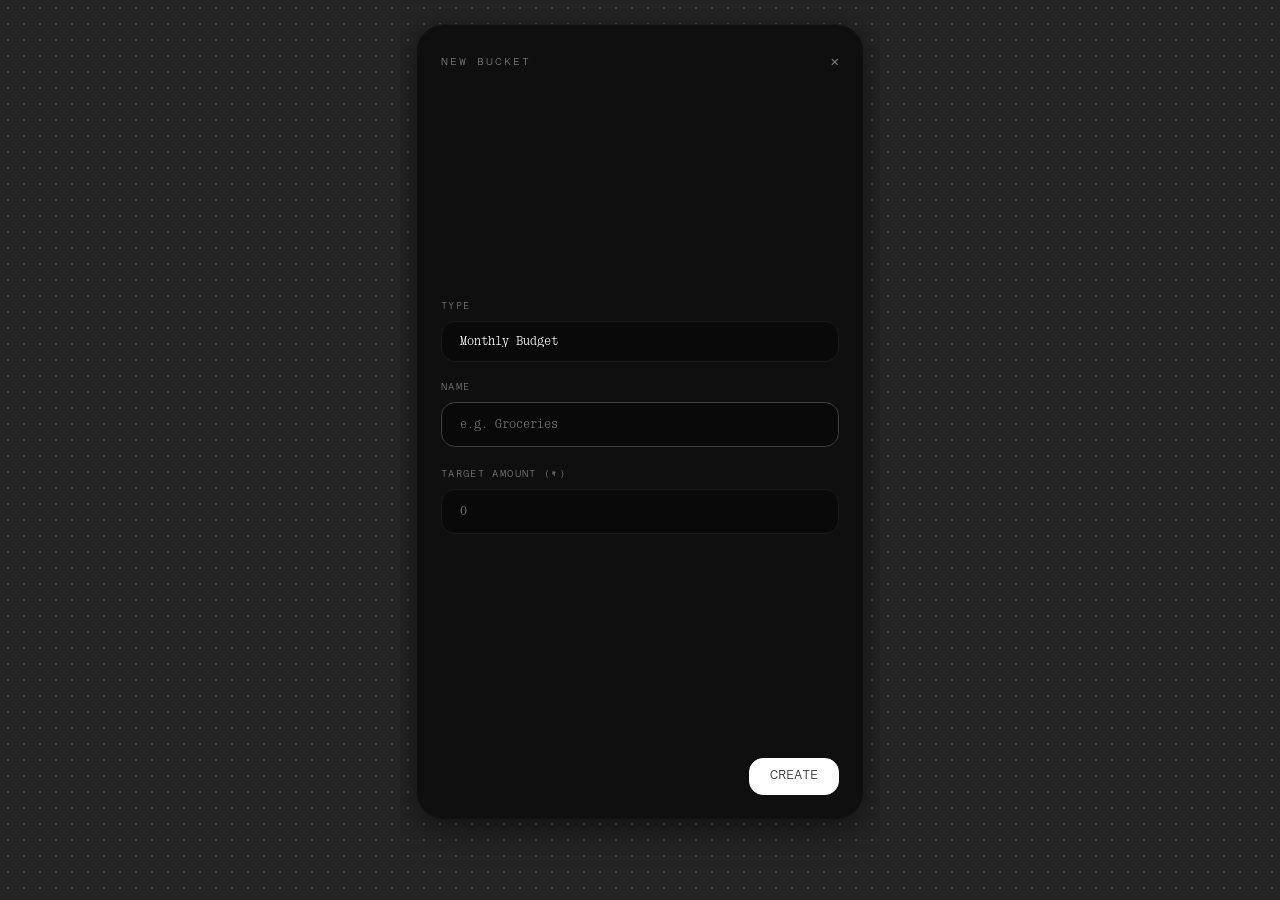
==== create-bucket.html @ 00c8c1e5 "first commit" ====
<!DOCTYPE html>
<html lang="en">
<head>
  <meta charset="UTF-8">
  <meta name="viewport" content="width=device-width, initial-scale=1.0, maximum-scale=1.0, user-scalable=no, viewport-fit=cover">
  <title>balance — create bucket</title>
  <link rel="stylesheet" href="/style.css">
</head>
<body>
  <div class="grid-overlay" aria-hidden="true"></div>

  <div class="app-layout">
    <section class="overlay static-page active incoming">
      <div class="overlay-header">
        <span class="overlay-title">NEW BUCKET</span>
        <a href="/index.html" class="overlay-close" style="text-decoration: none;">✕</a>
      </div>

      <div class="overlay-body">
        <div class="bucket-field-group">
          <label for="select-create-bucket-type" class="field-label">Type</label>
          <select class="text-input" id="select-create-bucket-type">
            <option value="budget">Monthly Budget</option>
            <option value="saving">Savings Goal</option>
          </select>
        </div>

        <div class="bucket-field-group">
          <label for="input-create-bucket-name" class="field-label">Name</label>
          <input type="text" class="text-input" id="input-create-bucket-name" placeholder="e.g. Groceries" maxlength="20">
        </div>

        <div class="bucket-field-group">
          <label for="input-create-bucket-target" class="field-label">Target Amount (₹)</label>
          <input type="number" pattern="[0-9]*" inputmode="numeric" class="text-input" id="input-create-bucket-target" placeholder="0">
        </div>
      </div>

      <div class="overlay-footer">
        <button class="action-btn submit" id="btn-submit-create-bucket" type="button">CREATE</button>
      </div>
    </section>
  </div>

  <script src="/app.js"></script>
</body>
</html>
---- style.css ----
/* Nothing OS Minimal App CSS Stylesheet */

@font-face {
  font-family: 'NDot57';
  src: url('/fonts/Ndot57-Regular.otf') format('opentype');
  font-weight: normal;
  font-style: normal;
  font-display: swap;
}

@font-face {
  font-family: 'NType82Mono';
  src: url('/fonts/NType82Mono-Regular.otf') format('opentype');
  font-weight: normal;
  font-style: normal;
  font-display: swap;
}

@font-face {
  font-family: 'LetteraMono';
  src: url('/fonts/LetteraMonoLL-Regular.otf') format('opentype');
  font-weight: normal;
  font-style: normal;
  font-display: swap;
}

@font-face {
  font-family: 'SpaceMono';
  src: url('/fonts/SpaceMono-Regular.otf') format('opentype');
  font-weight: normal;
  font-style: normal;
  font-display: swap;
}

:root {
  --bg-color: #000000db;
  --card-bg: #0A0A0B;
  --border-color: #1A1A1C;
  --text-primary: #FFFFFF;
  --text-secondary: #7F7F82;
  --accent-red: #FF3F3F;
  --overlay-bg: #0F0F10;
  
  --font-matrix: 'NDot57', monospace;
  --font-mono: 'NType82Mono', monospace;
  --font-sans: 'LetteraMono', 'SpaceMono', monospace;
}

* {
  box-sizing: border-box;
  -webkit-tap-highlight-color: transparent;
}

body {
  background-color: var(--bg-color);
  margin: 0;
  padding: 0;
  width: 100vw;
  min-height: 100vh;
  display: flex;
  justify-content: center;
  align-items: flex-start;
  overflow-x: hidden;
  overflow-y: hidden;
  -webkit-overflow-scrolling: touch;
  font-family: var(--font-mono);
  color: var(--text-primary);
  user-select: none;
  -webkit-user-select: none;
}

/* App Main Wrapper (max-width for mobile app layout) */
.app-layout {
  width: 100%;
  max-width: 480px;
  padding: 24px 16px 80px 16px;
  display: flex;
  flex-direction: column;
  align-items: center;
  height: 100vh;
  overflow: hidden;
  position: relative;
}

/* Tabs */
.tab-content {
  display: none;
  width: 100%;
  height: 100%;
  flex-direction: column;
  align-items: center;
  gap: 28px;
  overflow-y: auto;
  -webkit-overflow-scrolling: touch;
}
.tab-content.active {
  display: flex;
}

/* 2x2 Square Widget Container (Main Balance Card) */
.widget-container {
  position: relative;
  width: 100%;
  max-width: 360px;
  aspect-ratio: 1 / 1;
  background-color: var(--card-bg);
  border: 1px solid var(--border-color);
  border-radius: 28px;
  overflow: hidden;
  display: flex;
  flex-direction: column;
  box-shadow: 0 8px 32px rgba(0, 0, 0, 0.5), 
              inset 0 0 12px rgba(255, 255, 255, 0.015);
  transition: border-color 0.2s ease;
  flex-shrink: 0;
  touch-action: none;
}

.widget-container:active {
  border-color: #2D2D30;
}

/* Dragging active states styling */
.widget-container.drag-up {
  border-bottom-color: rgba(255, 63, 63, 0.3);
}

.widget-container.drag-down {
  border-top-color: rgba(255, 255, 255, 0.3);
}

/* Widget Content Layout */
.widget-content {
  flex: 1;
  display: flex;
  flex-direction: column;
  justify-content: space-between;
  padding: 24px;
  position: relative;
  z-index: 1;
}

/* Header Text (spaced out capital letters) */
.widget-header, .widget-header-select {
  font-family: var(--font-sans);
  font-size: 10px;
  color: var(--text-secondary);
  letter-spacing: 0.25em;
  text-transform: uppercase;
  margin: 0;
  line-height: 1;
}

.widget-header-select {
  background: transparent;
  border: none;
  outline: none;
  appearance: none;
  -webkit-appearance: none;
  cursor: pointer;
  padding: 0;
  border-bottom: 1px dashed rgba(255, 255, 255, 0.2);
}

.widget-header-select:focus {
  color: var(--text-primary);
  border-bottom-color: var(--text-primary);
}

/* Balance Display */
.balance-display-container {
  display: flex;
  flex-direction: column;
  justify-content: center;
  align-items: flex-start;
  flex-grow: 1;
  padding-bottom: 8px;
}

.balance-value {
  font-family: var(--font-matrix);
  font-size: 42px;
  line-height: 1.1;
  color: var(--text-primary);
  word-break: break-all;
  margin: 0;
  letter-spacing: -0.02em;
  transition: font-size 0.1s ease;
}

/* Dot matrix indicators/details */
.widget-footer {
  display: flex;
  justify-content: space-between;
  align-items: center;
  width: 100%;
}

.sub-label {
  font-family: var(--font-sans);
  font-size: 9px;
  color: var(--text-secondary);
  letter-spacing: 0.05em;
}

/* Nothing OS signature red accent dot */
.red-dot {
  width: 6px;
  height: 6px;
  background-color: var(--accent-red);
  border-radius: 50%;
  box-shadow: 0 0 8px var(--accent-red);
}

/* Touch Gesture Hint Indicators */
.swipe-hint {
  position: absolute;
  left: 50%;
  transform: translateX(-50%);
  font-family: var(--font-sans);
  font-size: 10px;
  color: rgba(255, 255, 255, 0.15);
  pointer-events: none;
  transition: color 0.2s ease, transform 0.2s ease;
}

.swipe-hint.top {
  top: 8px;
}

.swipe-hint.bottom {
  bottom: 8px;
}

/* Sliding Overlays (General Balance sheets) */
.overlay {
  position: absolute;
  left: 0;
  width: 100%;
  height: 100%;
  background-color: var(--overlay-bg);
  z-index: 10;
  display: flex;
  flex-direction: column;
  justify-content: space-between;
  padding: 24px;
  transition: transform 0.3s cubic-bezier(0.16, 1, 0.3, 1);
  will-change: transform;
}

/* Incoming (add) slides down from top */
.overlay.incoming {
  top: 0;
  transform: translateY(-100%);
  border-bottom: 1px solid var(--border-color);
}

/* Outgoing (subtract) slides up from bottom */
.overlay.outgoing {
  bottom: 0;
  transform: translateY(100%);
  border-top: 1px solid var(--border-color);
}

/* Overlay Active Class */
.overlay.active {
  transform: translateY(0) !important;
}

/* App-Level Full Screen Drawers */
.overlay.app-level {
  position: fixed;
  top: 0;
  left: 50%;
  width: 100%;
  max-width: 480px;
  height: 100%;
  z-index: 100;
  background-color: var(--overlay-bg);
}

.overlay.app-level.incoming {
  transform: translate(-50%, -100%);
  border-bottom: 1px solid var(--border-color);
}

.overlay.app-level.outgoing {
  transform: translate(-50%, 100%);
  border-top: 1px solid var(--border-color);
}

.overlay.app-level.active {
  transform: translate(-50%, 0) !important;
}

/* Overlay Header */
.overlay-header {
  display: flex;
  justify-content: space-between;
  align-items: center;
  width: 100%;
}

.overlay-title {
  font-family: var(--font-sans);
  font-size: 10px;
  color: var(--text-secondary);
  letter-spacing: 0.2em;
  text-transform: uppercase;
}

.overlay-close {
  background: none;
  border: none;
  color: var(--text-secondary);
  font-family: var(--font-sans);
  font-size: 14px;
  cursor: pointer;
  padding: 4px 8px;
  margin-right: -8px;
}

.overlay-close:active {
  color: var(--text-primary);
}

/* Input Styles */
.overlay-body {
  flex: 1;
  display: flex;
  flex-direction: column;
  justify-content: center;
  gap: 20px;
}

.amount-input-wrapper {
  position: relative;
  width: 100%;
  display: flex;
  align-items: center;
}

.amount-prefix {
  font-family: var(--font-matrix);
  font-size: 28px;
  color: var(--text-primary);
  margin-right: 8px;
}

.outgoing .amount-prefix {
  color: var(--accent-red);
}

.amount-input {
  width: 100%;
  background: transparent;
  border: none;
  outline: none;
  font-family: var(--font-matrix);
  font-size: 28px;
  color: var(--text-primary);
  padding: 0;
  margin: 0;
}

.outgoing .amount-input {
  color: var(--accent-red);
}

.amount-input::placeholder {
  color: rgba(255, 255, 255, 0.15);
}

.outgoing .amount-input::placeholder {
  color: rgba(255, 63, 63, 0.15);
}

/* Field Groups for Bucket Manager Overlay */
.bucket-field-group {
  display: flex;
  flex-direction: column;
  gap: 8px;
}

.field-label {
  font-family: var(--font-sans);
  font-size: 9px;
  color: var(--text-secondary);
  letter-spacing: 0.15em;
  text-transform: uppercase;
}

.text-input, select.text-input {
  width: 100%;
  background: #09090A;
  border: 1px solid var(--border-color);
  border-radius: 14px;
  padding: 14px 18px;
  font-family: var(--font-mono);
  font-size: 13px;
  color: var(--text-primary);
  outline: none;
  transition: border-color 0.2s ease;
  appearance: none;
  -webkit-appearance: none;
}

.text-input:focus {
  border-color: #3D3D42;
}

.amount-input-wrapper.small .amount-input {
  font-size: 24px;
  background: #09090A;
  border: 1px solid var(--border-color);
  border-radius: 14px;
  padding: 12px 18px;
  font-family: var(--font-matrix);
}

.amount-input-wrapper.small .amount-input:focus {
  border-color: #3D3D42;
}

/* Hide Spin Buttons */
.amount-input::-webkit-outer-spin-button,
.amount-input::-webkit-inner-spin-button {
  -webkit-appearance: none;
  margin: 0;
}
.amount-input[type=number] {
  -moz-appearance: textfield;
}

/* Buttons in Overlay */
.overlay-footer {
  display: flex;
  justify-content: flex-end;
  gap: 16px;
  width: 100%;
}

.overlay-footer.split {
  display: flex;
  justify-content: space-between;
  align-items: center;
  width: 100%;
}

.action-group-right {
  display: flex;
  gap: 12px;
}

.action-btn {
  background: transparent;
  border: 1px solid var(--border-color);
  color: var(--text-primary);
  font-family: var(--font-sans);
  font-size: 12px;
  padding: 10px 20px;
  border-radius: 14px;
  cursor: pointer;
  transition: all 0.2s ease;
}

.action-btn:active {
  background-color: var(--text-primary);
  color: var(--bg-color);
}

.action-btn.submit {
  background-color: var(--text-primary);
  color: var(--bg-color);
  border-color: var(--text-primary);
}

.action-btn.submit:active {
  background-color: #E0E0E0;
}

.action-btn.danger {
  border-color: rgba(255, 63, 63, 0.2);
  color: var(--accent-red);
}

.action-btn.danger:active {
  background-color: var(--accent-red);
  color: var(--text-primary);
  border-color: var(--accent-red);
}

.outgoing .action-btn.submit:active {
  background-color: var(--accent-red);
  border-color: var(--accent-red);
  color: var(--text-primary);
}

/* Savings Buckets Section Styling */
.savings-section {
  width: 100%;
  max-width: 360px;
  flex: 1;
  min-height: 0;
  display: flex;
  flex-direction: column;
  gap: 16px;
  overflow: hidden;
  margin-bottom: 32px;
}

.savings-header {
  display: flex;
  justify-content: space-between;
  align-items: center;
  width: 100%;
  padding: 0 4px;
}

.savings-heading {
  font-family: var(--font-sans);
  font-size: 10px;
  color: var(--text-secondary);
  letter-spacing: 0.25em;
  text-transform: uppercase;
  margin: 0;
  line-height: 1;
}

.add-bucket-btn {
  background: transparent;
  border: 1px dashed var(--border-color);
  color: var(--text-primary);
  font-family: var(--font-sans);
  font-size: 9px;
  font-weight: 500;
  letter-spacing: 0.05em;
  padding: 6px 12px;
  border-radius: 12px;
  cursor: pointer;
  transition: all 0.2s ease;
}

.add-bucket-btn:active {
  background-color: rgba(255, 255, 255, 0.05);
  border-color: #3D3D42;
}

.buckets-list {
  flex: 1;
  overflow-y: auto;
  display: flex;
  flex-direction: column;
  gap: 10px;
  width: 100%;
  -webkit-overflow-scrolling: touch;
}

.buckets-list::-webkit-scrollbar {
  display: none;              /* Chrome, Safari, Opera */
}

.bucket-item {
  background-color: var(--card-bg);
  border: 1px solid var(--border-color);
  border-radius: 18px;
  padding: 16px 20px;
  display: flex;
  justify-content: space-between;
  align-items: center;
  cursor: pointer;
  transition: all 0.25s cubic-bezier(0.16, 1, 0.3, 1);
  box-shadow: inset 0 0 12px rgba(255, 255, 255, 0.005);
}

.bucket-item:active {
  border-color: #333336;
  transform: scale(0.985);
  background-color: #0F0F11;
}

.bucket-name {
  font-family: var(--font-mono);
  font-size: 13px;
  color: var(--text-primary);
  letter-spacing: 0.02em;
  font-weight: 500;
}

.bucket-balance {
  font-family: var(--font-matrix);
  font-size: 18px;
  color: var(--text-primary);
}

/* Empty Buckets Placeholder */
.buckets-empty {
  font-family: var(--font-sans);
  font-size: 11px;
  color: rgba(255, 255, 255, 0.25);
  text-align: center;
  padding: 32px 0;
  border: 1px dashed rgba(255, 255, 255, 0.05);
  border-radius: 18px;
  width: 100%;
}

/* Dotted grid background overlay effect */
.grid-overlay {
  position: fixed;
  top: 0;
  left: 0;
  width: 100%;
  height: 100%;
  background-image: radial-gradient(rgba(255, 255, 255, 0.20) 1px, transparent 1px);
  background-size: 16px 16px;
  pointer-events: none;
  z-index: 0;
}

/* Resolution Box styling */
.resolution-box {
  background: #09090A;
  border: 1px solid var(--border-color);
  border-radius: 14px;
  padding: 16px;
  display: flex;
  flex-direction: column;
  gap: 12px;
}
.resolution-box-header {
  display: flex;
  justify-content: space-between;
  align-items: center;
  font-family: var(--font-mono);
  font-size: 13px;
}
.resolution-box-balance {
  font-family: var(--font-matrix);
  font-size: 18px;
  color: var(--accent-red);
}

/* Bottom Navigation */
.bottom-nav {
  position: fixed;
  bottom: 0;
  left: 50%;
  transform: translateX(-50%);
  width: 100%;
  max-width: 480px;
  background-color: var(--card-bg);
  border-top: 1px solid var(--border-color);
  display: flex;
  justify-content: center;
  padding: 16px;
  z-index: 50;
  gap: 24px;
}

.nav-btn {
  background: none;
  border: none;
  color: var(--text-secondary);
  font-family: var(--font-sans);
  font-size: 11px;
  letter-spacing: 0.2em;
  padding: 8px 16px;
  cursor: pointer;
  transition: color 0.2s ease;
}

.nav-btn.active {
  color: var(--text-primary);
  border-bottom: 2px solid var(--text-primary);
}

/* History Tab Specifics */
#tab-history {
  align-items: stretch;
}
.history-header {
  padding: 0 4px;
  margin-bottom: 16px;
}
.history-list {
  display: flex;
  flex-direction: column;
  gap: 12px;
  padding-bottom: 24px;
}
.history-item {
  background-color: var(--card-bg);
  border: 1px solid var(--border-color);
  border-radius: 14px;
  padding: 14px 16px;
  display: flex;
  justify-content: space-between;
  align-items: center;
}
.history-item-left {
  display: flex;
  flex-direction: column;
  gap: 4px;
}
.history-date {
  font-family: var(--font-sans);
  font-size: 9px;
  color: var(--text-secondary);
}
.history-note {
  font-family: var(--font-mono);
  font-size: 12px;
  color: var(--text-primary);
}
.history-bucket {
  font-family: var(--font-sans);
  font-size: 9px;
  color: rgba(255, 255, 255, 0.4);
}
.history-item-right {
  display: flex;
  flex-direction: column;
  align-items: flex-end;
  gap: 6px;
}
.history-amount {
  font-family: var(--font-matrix);
  font-size: 16px;
}
.history-amount.deposit {
  color: var(--text-primary);
}
.history-amount.withdraw {
  color: var(--accent-red);
}
.history-delete {
  font-family: var(--font-sans);
  font-size: 9px;
  color: var(--text-secondary);
  background: none;
  border: 1px solid var(--border-color);
  border-radius: 6px;
  padding: 4px 8px;
  cursor: pointer;
}
.history-delete:active {
  color: var(--accent-red);
  border-color: var(--accent-red);
}

/* Mobile Safari Input Fix */
input, select, textarea {
  user-select: auto !important;
  -webkit-user-select: auto !important;
}

/* --- Multi-Page System Adaptations --- */
.overlay.static-page {
  position: relative;
  transform: none !important;
  border: 1px solid var(--border-color);
  border-radius: 28px;
  height: 100%;
  max-height: calc(100vh - 100px);
  box-shadow: 0 8px 32px rgba(0, 0, 0, 0.5);
}

/* Ensure cross-page layout elements conform elegantly */
.app-layout {
  justify-content: flex-start;
}
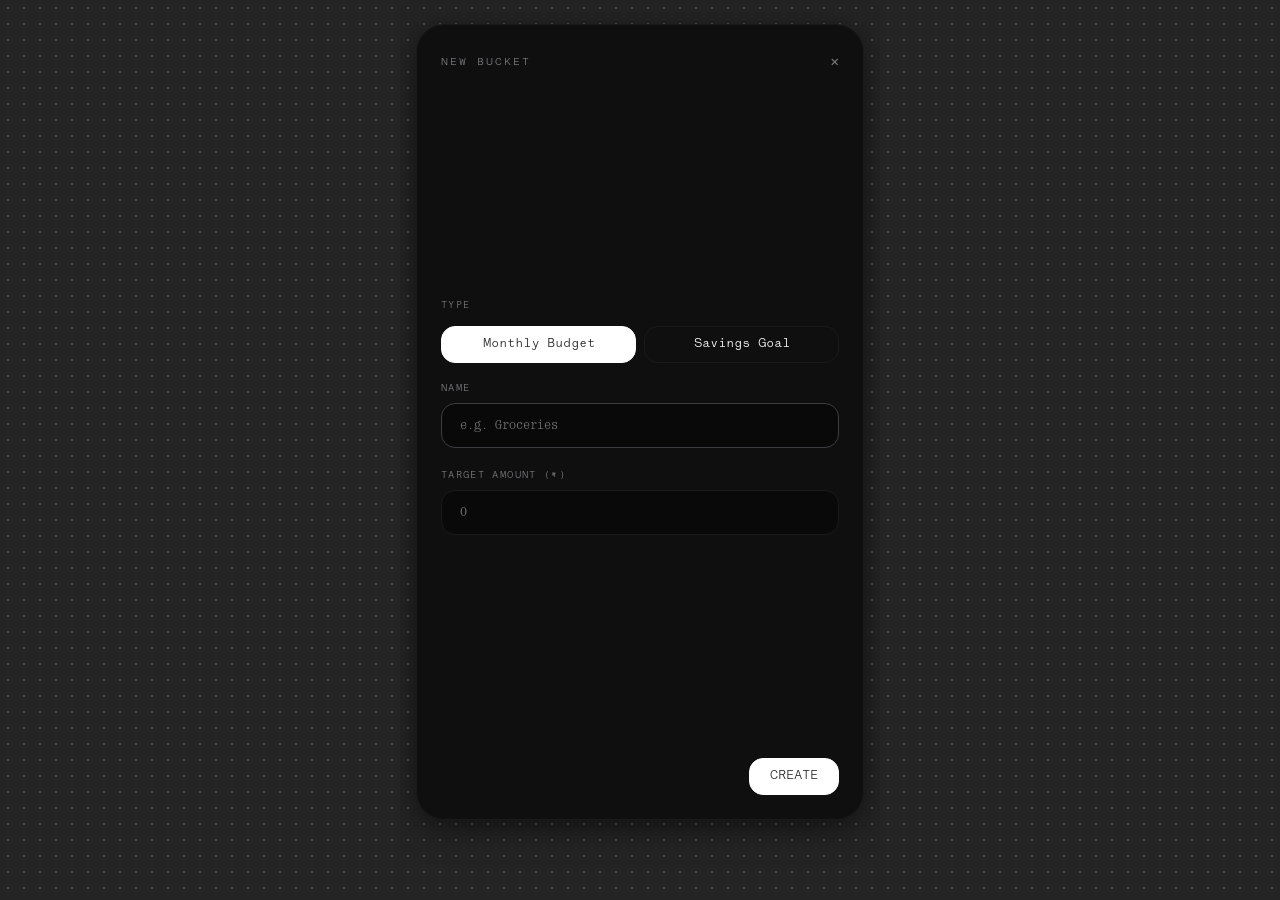
==== commit 87b962cc: "chore: create-bucket ui" ====
--- a/create-bucket.html
+++ b/create-bucket.html
@@ -18,11 +18,14 @@
 
       <div class="overlay-body">
         <div class="bucket-field-group">
-          <label for="select-create-bucket-type" class="field-label">Type</label>
-          <select class="text-input" id="select-create-bucket-type">
-            <option value="budget">Monthly Budget</option>
-            <option value="saving">Savings Goal</option>
-          </select>
+            <label class="field-label">Type</label>
+            
+            <input type="hidden" id="select-create-bucket-type" value="budget">
+            
+            <div style="display: flex; gap: 8px; margin-top: 6px;">
+                <button type="button" class="action-btn submit" data-value="budget" style="flex: 1;">Monthly Budget</button>
+                <button type="button" class="action-btn" data-value="saving" style="flex: 1;">Savings Goal</button>
+            </div>
         </div>
 
         <div class="bucket-field-group">
--- a/style.css
+++ b/style.css
@@ -769,4 +769,33 @@
 /* Ensure cross-page layout elements conform elegantly */
 .app-layout {
   justify-content: flex-start;
+}
+
+.type-button-toggle-group {
+  display: flex;
+  gap: 8px;
+  margin-top: 6px;
+}
+
+.toggle-btn {
+  flex: 1;
+  padding: 12px;
+  background: rgba(255, 255, 255, 0.05);
+  border: 1px solid rgba(255, 255, 255, 0.15);
+  color: #fff;
+  font-family: var(--font-sans);
+  font-size: 13px;
+  text-transform: uppercase;
+  letter-spacing: 0.5px;
+  border-radius: 4px;
+  cursor: pointer;
+  transition: background 0.15s ease, color 0.15s ease, border-color 0.15s ease;
+}
+
+/* Nothing OS inspired active state (inverted stark contrast) */
+.toggle-btn.active {
+  background: #ffffff;
+  color: #000000;
+  border-color: #ffffff;
+  font-weight: bold;
 }
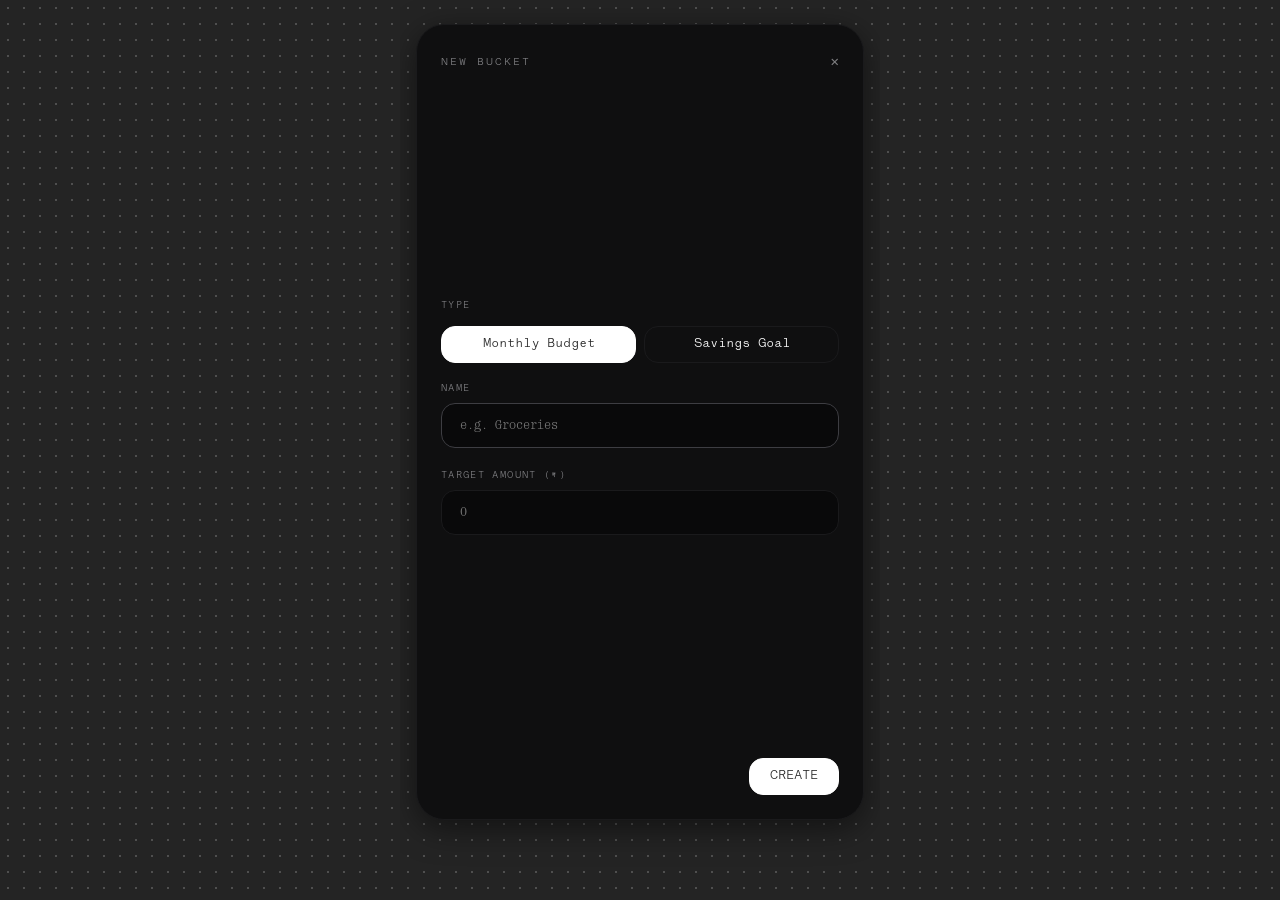
==== commit 6ee8c2e9: "chore: project organization test" ====
--- a/create-bucket.html
+++ b/create-bucket.html
@@ -4,7 +4,7 @@
   <meta charset="UTF-8">
   <meta name="viewport" content="width=device-width, initial-scale=1.0, maximum-scale=1.0, user-scalable=no, viewport-fit=cover">
   <title>balance — create bucket</title>
-  <link rel="stylesheet" href="/style.css">
+  <link rel="stylesheet" href="/css/base.css">
 </head>
 <body>
   <div class="grid-overlay" aria-hidden="true"></div>
@@ -45,6 +45,7 @@
     </section>
   </div>
 
-  <script src="/app.js"></script>
+  <script src="/js/core.js"></script>
+  <script src="/js/create-bucket.js"></script>
 </body>
 </html>
--- a/css/base.css
+++ b/css/base.css
@@ -0,0 +1,412 @@
+/* Balance App CSS Stylesheet — BASE
+   Shared across every page: fonts, variables, resets, and the
+   overlay/button/input primitives reused by create-bucket, manage-bucket,
+   transaction, and month-end. Loaded on every page. */
+
+@font-face {
+  font-family: 'NDot57';
+  src: url('/fonts/Ndot57-Regular.otf') format('opentype');
+  font-weight: normal;
+  font-style: normal;
+  font-display: swap;
+}
+
+@font-face {
+  font-family: 'NType82Mono';
+  src: url('/fonts/NType82Mono-Regular.otf') format('opentype');
+  font-weight: normal;
+  font-style: normal;
+  font-display: swap;
+}
+
+@font-face {
+  font-family: 'LetteraMono';
+  src: url('/fonts/LetteraMonoLL-Regular.otf') format('opentype');
+  font-weight: normal;
+  font-style: normal;
+  font-display: swap;
+}
+
+@font-face {
+  font-family: 'SpaceMono';
+  src: url('/fonts/SpaceMono-Regular.otf') format('opentype');
+  font-weight: normal;
+  font-style: normal;
+  font-display: swap;
+}
+
+:root {
+  --bg-color: #000000db;
+  --card-bg: #0A0A0B;
+  --border-color: #1A1A1C;
+  --text-primary: #FFFFFF;
+  --text-secondary: #7F7F82;
+  --accent-red: #FF3F3F;
+  --overlay-bg: #0F0F10;
+
+  --font-matrix: 'NDot57', monospace;
+  --font-mono: 'NType82Mono', monospace;
+  --font-sans: 'LetteraMono', 'SpaceMono', monospace;
+}
+
+* {
+  box-sizing: border-box;
+  -webkit-tap-highlight-color: transparent;
+}
+
+body {
+  background-color: var(--bg-color);
+  margin: 0;
+  padding: 0;
+  width: 100vw;
+  min-height: 100vh;
+  display: flex;
+  justify-content: center;
+  align-items: flex-start;
+  overflow-x: hidden;
+  overflow-y: hidden;
+  -webkit-overflow-scrolling: touch;
+  font-family: var(--font-mono);
+  color: var(--text-primary);
+  user-select: none;
+  -webkit-user-select: none;
+}
+
+/* App Main Wrapper (max-width for mobile app layout) */
+.app-layout {
+  width: 100%;
+  max-width: 480px;
+  padding: 24px 16px 80px 16px;
+  display: flex;
+  flex-direction: column;
+  align-items: center;
+  justify-content: flex-start;
+  height: 100vh;
+  overflow: hidden;
+  position: relative;
+}
+
+/* Dotted grid background overlay effect */
+.grid-overlay {
+  position: fixed;
+  top: 0;
+  left: 0;
+  width: 100%;
+  height: 100%;
+  background-image: radial-gradient(rgba(255, 255, 255, 0.20) 1px, transparent 1px);
+  background-size: 16px 16px;
+  pointer-events: none;
+  z-index: 0;
+}
+
+/* Bottom Navigation (index + history) */
+.bottom-nav {
+  position: fixed;
+  bottom: 0;
+  left: 50%;
+  transform: translateX(-50%);
+  width: 100%;
+  max-width: 480px;
+  background-color: var(--card-bg);
+  border-top: 1px solid var(--border-color);
+  display: flex;
+  justify-content: center;
+  padding: 16px;
+  z-index: 50;
+  gap: 24px;
+}
+
+.nav-btn {
+  background: none;
+  border: none;
+  color: var(--text-secondary);
+  font-family: var(--font-sans);
+  font-size: 11px;
+  letter-spacing: 0.2em;
+  padding: 8px 16px;
+  cursor: pointer;
+  transition: color 0.2s ease;
+}
+
+.nav-btn.active {
+  color: var(--text-primary);
+  border-bottom: 2px solid var(--text-primary);
+}
+
+/* Sliding Overlays (create-bucket, manage-bucket, transaction, month-end) */
+.overlay {
+  position: absolute;
+  left: 0;
+  width: 100%;
+  height: 100%;
+  background-color: var(--overlay-bg);
+  z-index: 10;
+  display: flex;
+  flex-direction: column;
+  justify-content: space-between;
+  padding: 24px;
+  transition: transform 0.3s cubic-bezier(0.16, 1, 0.3, 1);
+  will-change: transform;
+}
+
+/* Incoming (add) slides down from top */
+.overlay.incoming {
+  top: 0;
+  transform: translateY(-100%);
+  border-bottom: 1px solid var(--border-color);
+}
+
+/* Outgoing (subtract) slides up from bottom */
+.overlay.outgoing {
+  bottom: 0;
+  transform: translateY(100%);
+  border-top: 1px solid var(--border-color);
+}
+
+/* Overlay Active Class */
+.overlay.active {
+  transform: translateY(0) !important;
+}
+
+/* Multi-Page System Adaptation: overlay rendered as a static in-flow page */
+.overlay.static-page {
+  position: relative;
+  transform: none !important;
+  border: 1px solid var(--border-color);
+  border-radius: 28px;
+  height: 100%;
+  max-height: calc(100vh - 100px);
+  box-shadow: 0 8px 32px rgba(0, 0, 0, 0.5);
+}
+
+/* Overlay Header */
+.overlay-header {
+  display: flex;
+  justify-content: space-between;
+  align-items: center;
+  width: 100%;
+}
+
+.overlay-title {
+  font-family: var(--font-sans);
+  font-size: 10px;
+  color: var(--text-secondary);
+  letter-spacing: 0.2em;
+  text-transform: uppercase;
+}
+
+.overlay-close {
+  background: none;
+  border: none;
+  color: var(--text-secondary);
+  font-family: var(--font-sans);
+  font-size: 14px;
+  cursor: pointer;
+  padding: 4px 8px;
+  margin-right: -8px;
+}
+
+.overlay-close:active {
+  color: var(--text-primary);
+}
+
+/* Overlay Body / Inputs */
+.overlay-body {
+  flex: 1;
+  display: flex;
+  flex-direction: column;
+  justify-content: center;
+  gap: 20px;
+}
+
+.amount-input-wrapper {
+  position: relative;
+  width: 100%;
+  display: flex;
+  align-items: center;
+}
+
+.amount-prefix {
+  font-family: var(--font-matrix);
+  font-size: 28px;
+  color: var(--text-primary);
+  margin-right: 8px;
+}
+
+.outgoing .amount-prefix {
+  color: var(--accent-red);
+}
+
+.amount-input {
+  width: 100%;
+  background: transparent;
+  border: none;
+  outline: none;
+  font-family: var(--font-matrix);
+  font-size: 28px;
+  color: var(--text-primary);
+  padding: 0;
+  margin: 0;
+}
+
+.outgoing .amount-input {
+  color: var(--accent-red);
+}
+
+.amount-input::placeholder {
+  color: rgba(255, 255, 255, 0.15);
+}
+
+.outgoing .amount-input::placeholder {
+  color: rgba(255, 63, 63, 0.15);
+}
+
+/* Field Groups for Bucket Manager / Create Bucket Overlays */
+.bucket-field-group {
+  display: flex;
+  flex-direction: column;
+  gap: 8px;
+}
+
+.field-label {
+  font-family: var(--font-sans);
+  font-size: 9px;
+  color: var(--text-secondary);
+  letter-spacing: 0.15em;
+  text-transform: uppercase;
+}
+
+.text-input, select.text-input {
+  width: 100%;
+  background: #09090A;
+  border: 1px solid var(--border-color);
+  border-radius: 14px;
+  padding: 14px 18px;
+  font-family: var(--font-mono);
+  font-size: 13px;
+  color: var(--text-primary);
+  outline: none;
+  transition: border-color 0.2s ease;
+  appearance: none;
+  -webkit-appearance: none;
+}
+
+.text-input:focus {
+  border-color: #3D3D42;
+}
+
+/* Small amount input variant (manage-bucket transaction field) */
+.amount-input-wrapper.small .amount-input {
+  font-size: 24px;
+  background: #09090A;
+  border: 1px solid var(--border-color);
+  border-radius: 14px;
+  padding: 12px 18px;
+  font-family: var(--font-matrix);
+}
+
+.amount-input-wrapper.small .amount-input:focus {
+  border-color: #3D3D42;
+}
+
+/* Hide Spin Buttons */
+.amount-input::-webkit-outer-spin-button,
+.amount-input::-webkit-inner-spin-button {
+  -webkit-appearance: none;
+  margin: 0;
+}
+.amount-input[type=number] {
+  -moz-appearance: textfield;
+}
+
+/* Buttons in Overlay Footer */
+.overlay-footer {
+  display: flex;
+  justify-content: flex-end;
+  gap: 16px;
+  width: 100%;
+}
+
+.overlay-footer.split {
+  display: flex;
+  justify-content: space-between;
+  align-items: center;
+  width: 100%;
+}
+
+.action-group-right {
+  display: flex;
+  gap: 12px;
+}
+
+.action-btn {
+  background: transparent;
+  border: 1px solid var(--border-color);
+  color: var(--text-primary);
+  font-family: var(--font-sans);
+  font-size: 12px;
+  padding: 10px 20px;
+  border-radius: 14px;
+  cursor: pointer;
+  transition: all 0.2s ease;
+}
+
+.action-btn:active {
+  background-color: var(--text-primary);
+  color: var(--bg-color);
+}
+
+.action-btn.submit {
+  background-color: var(--text-primary);
+  color: var(--bg-color);
+  border-color: var(--text-primary);
+}
+
+.action-btn.submit:active {
+  background-color: #E0E0E0;
+}
+
+.action-btn.danger {
+  border-color: rgba(255, 63, 63, 0.2);
+  color: var(--accent-red);
+}
+
+.action-btn.danger:active {
+  background-color: var(--accent-red);
+  color: var(--text-primary);
+  border-color: var(--accent-red);
+}
+
+.outgoing .action-btn.submit:active {
+  background-color: var(--accent-red);
+  border-color: var(--accent-red);
+  color: var(--text-primary);
+}
+
+/* Reused text elements (index + history) */
+.savings-heading {
+  font-family: var(--font-sans);
+  font-size: 10px;
+  color: var(--text-secondary);
+  letter-spacing: 0.25em;
+  text-transform: uppercase;
+  margin: 0;
+  line-height: 1;
+}
+
+.buckets-empty {
+  font-family: var(--font-sans);
+  font-size: 11px;
+  color: rgba(255, 255, 255, 0.25);
+  text-align: center;
+  padding: 32px 0;
+  border: 1px dashed rgba(255, 255, 255, 0.05);
+  border-radius: 18px;
+  width: 100%;
+}
+
+/* Mobile Safari Input Fix */
+input, select, textarea {
+  user-select: auto !important;
+  -webkit-user-select: auto !important;
+}
